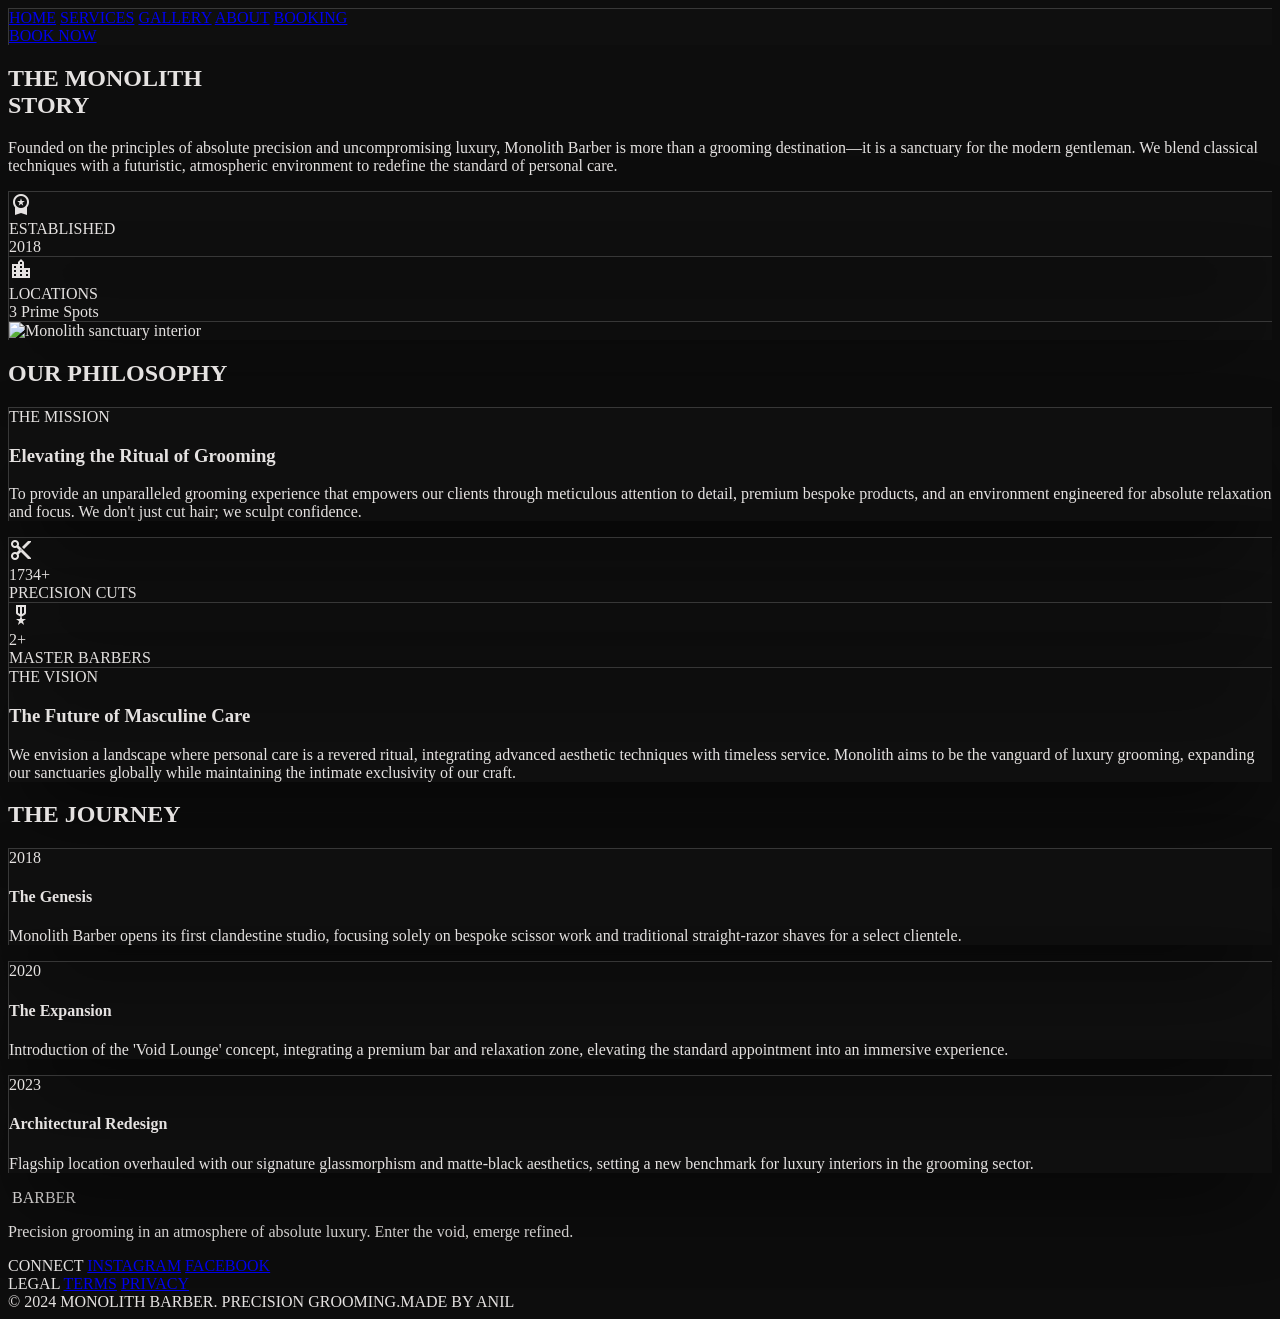
==== about.html @ 84de146b "Optimize mobile responsiveness, element sizing, and update mobile bottom navigation to match referen" ====
<!DOCTYPE html>
<html class="dark" lang="en">
<head>
<meta charset="utf-8">
<meta content="width=device-width, initial-scale=1.0" name="viewport">
<title>Monolith Barber - About Us</title>
<meta name="description" content="Founded on the principles of absolute precision and uncompromising luxury, Monolith Barber is a sanctuary for the modern gentleman.">
<!-- Google Fonts -->
<link href="https://fonts.googleapis.com" rel="preconnect">
<link crossorigin="" href="https://fonts.gstatic.com" rel="preconnect">
<link href="https://fonts.googleapis.com/css2?family=Anton:wght@400;500;700&amp;family=Anybody:wght@400;500;700&amp;family=JetBrains+Mono:wght@400;500;700&amp;display=swap" rel="stylesheet">
<link href="https://fonts.googleapis.com/css2?family=Inter:wght@400;500;600&amp;family=Sora:wght@400;500;600;700&amp;family=JetBrains+Mono:wght@500&amp;display=swap" rel="stylesheet">
<!-- Material Symbols -->
<link href="https://fonts.googleapis.com/css2?family=Material+Symbols+Outlined:wght,FILL@100..700,0..1&amp;display=swap" rel="stylesheet">
<!-- Tailwind CSS -->
<script src="https://cdn.tailwindcss.com?plugins=forms,container-queries"></script>
<script id="tailwind-config">tailwind.config = {darkMode: "class", theme: {extend: {colors: {"surface-tint": "#c6c6c7", secondary: "#d9c2b0", surface: "#131313", "on-secondary-container": "#cab4a2", error: "#ffb4ab", "surface-variant": "#353534", "tertiary-fixed-dim": "#c8c6c5", "on-primary-fixed": "#1a1c1c", "error-container": "#93000a", "inverse-on-surface": "#313030", "outline-variant": "#444748", "secondary-container": "#564638", "primary-fixed": "#e2e2e2", "on-error": "#690005", "tertiary-fixed": "#e4e2e1", tertiary: "#ffffff", "on-error-container": "#ffdad6", "on-secondary": "#3c2e21", "on-background": "#e5e2e1", primary: "#ffffff", "primary-container": "#e2e2e2", "on-tertiary": "#303030", "surface-bright": "#3a3939", "on-tertiary-container": "#656464", "surface-container-highest": "#353534", "on-surface": "#e5e2e1", "inverse-surface": "#e5e2e1", "on-tertiary-fixed": "#1b1c1c", "surface-dim": "#131313", "on-primary": "#2f3131", "on-primary-container": "#636565", "surface-container": "#201f1f", "on-surface-variant": "#c4c7c8", "primary-fixed-dim": "#c6c6c7", "on-secondary-fixed": "#25190d", "tertiary-container": "#e4e2e1", background: "#131313", "on-primary-fixed-variant": "#454747", "on-secondary-fixed-variant": "#534436", "surface-container-high": "#2a2a2a", "secondary-fixed": "#f6decb", "surface-container-low": "#1c1b1b", outline: "#8e9192", "surface-container-lowest": "#0e0e0e", "on-tertiary-fixed-variant": "#474746", "inverse-primary": "#5d5f5f", "secondary-fixed-dim": "#d9c2b0"}, borderRadius: {DEFAULT: "0.25rem", lg: "0.5rem", xl: "0.75rem", full: "9999px"}, spacing: {gutter: "24px", unit: "8px", "margin-desktop": "64px", "margin-mobile": "20px", "panel-gap": "32px", "container-max": "1280px"}, fontFamily: {"body-lg": ["Anybody"], "headline-md": ["Anton"], "headline-lg-mobile": ["Anton"], "headline-xl": ["Anton"], "headline-lg": ["Anton"], "body-md": ["Anybody"], "label-sm": ["JetBrains Mono"], headline: ["Anton"], display: ["Anton"], body: ["Anybody"], label: ["JetBrains Mono"]}, fontSize: {"body-lg": ["18px", {lineHeight: "1.6", fontWeight: "400"}], "headline-md": ["24px", {lineHeight: "1.4", fontWeight: "500"}], "headline-lg-mobile": ["32px", {lineHeight: "1.2", fontWeight: "500"}], "headline-xl": ["64px", {lineHeight: "1.1", letterSpacing: "0.05em", fontWeight: "600"}], "headline-lg": ["40px", {lineHeight: "1.2", letterSpacing: "0.02em", fontWeight: "500"}], "body-md": ["16px", {lineHeight: "1.6", fontWeight: "400"}], "label-sm": ["12px", {lineHeight: "1", letterSpacing: "0.1em", fontWeight: "500"}]}}}};</script>

<!-- Global Custom Styles -->
<link rel="stylesheet" href="css/styles.css">
<!-- Global JS Engine -->
<script src="js/main.js" defer></script>
</head>
<body class="font-body-lg text-body-lg antialiased">
<!-- The Void Background -->
<div class="fixed inset-0 z-[-3] bg-cover bg-center bg-no-repeat opacity-70 parallax-bg" style="background-image: url('https://lh3.googleusercontent.com/aida-public/[base64]');"></div>
<div class="fixed inset-0 z-[-2] bg-surface/40"></div>
<div class="fixed inset-0 z-[-1] bg-[radial-gradient(circle_at_50%_50%,_rgba(107,90,75,0.25),_transparent_70%)]"></div>

<!-- TopNavBar -->
<nav class="fixed top-8 left-1/2 -translate-x-1/2 z-50 w-fit hidden md:block">
  <div class="glass-panel backdrop-blur-xl rounded-full px-8 py-3 flex items-center gap-8 border border-white/20 shadow-2xl">
    <div class="flex items-center gap-8">
      <a href="index.html" class="font-body-md text-body-md tracking-widest text-on-surface-variant/80 hover:text-primary transition-colors">HOME</a>
      <a href="services.html" class="font-body-md text-body-md tracking-widest text-on-surface-variant/80 hover:text-primary transition-colors">SERVICES</a>
      <a href="gallery.html" class="font-body-md text-body-md tracking-widest text-on-surface-variant/80 hover:text-primary transition-colors">GALLERY</a>
      <a href="about.html" class="font-body-md text-body-md tracking-widest text-primary bg-white/10 px-4 py-1.5 rounded-full">ABOUT</a>
      <a href="booking.html" class="font-body-md text-body-md tracking-widest text-on-surface-variant/80 hover:text-primary transition-colors">BOOKING</a>
    </div>
    <div class="h-4 w-px bg-white/10"></div>
    <a href="booking.html" class="relative group block">
      <div class="absolute -inset-0.5 bg-gradient-to-r from-[#00f2fe] via-[#7000ff] to-[#ff8a00] rounded-full opacity-100 group-hover:opacity-80 transition duration-300"></div>
      <div class="relative px-6 py-2 bg-surface rounded-full flex items-center">
        <span class="font-label-sm text-label-sm text-primary">BOOK NOW</span>
      </div>
    </a>
  </div>
</nav>



<!-- Main Content Canvas -->
<main class="pt-12 md:pt-32 pb-24 px-margin-mobile md:px-margin-desktop max-w-container-max mx-auto relative z-10">
<!-- Hero / Story Section -->
<section class="mb-32 pt-12 reveal-on-scroll">
<div class="grid grid-cols-1 md:grid-cols-12 gap-gutter items-center">
<div class="md:col-span-7">
<h1 class="font-headline-xl text-headline-xl mb-6 text-primary">THE MONOLITH<br>STORY</h1>
<p class="font-body-lg text-body-lg text-on-surface-variant max-w-2xl mb-8">
                        Founded on the principles of absolute precision and uncompromising luxury, Monolith Barber is more than a grooming destination—it is a sanctuary for the modern gentleman. We blend classical techniques with a futuristic, atmospheric environment to redefine the standard of personal care.
                    </p>
<div class="flex gap-4">
<div class="glass-panel p-4 rounded-lg flex items-center gap-3">
<span class="material-symbols-outlined text-secondary" style="font-variation-settings: 'FILL' 1;">workspace_premium</span>
<div>
<div class="font-label-sm text-label-sm text-secondary">ESTABLISHED</div>
<div class="font-body-lg text-body-lg text-primary">2018</div>
</div>
</div>
<div class="glass-panel p-4 rounded-lg flex items-center gap-3">
<span class="material-symbols-outlined text-secondary" style="font-variation-settings: 'FILL' 1;">location_city</span>
<div>
<div class="font-label-sm text-label-sm text-secondary">LOCATIONS</div>
<div class="font-body-lg text-body-lg text-primary">3 Prime Spots</div>
</div>
</div>
</div>
</div>
<div class="md:col-span-5 relative mt-12 md:mt-0">
<div class="glass-panel rounded-xl overflow-hidden aspect-[4/5] ambient-shadow img-hover-zoom">
<img class="w-full h-full object-cover opacity-80 mix-blend-luminosity" data-alt="Barber chair in dramatic lighting." src="https://lh3.googleusercontent.com/aida-public/[base64]" alt="Monolith sanctuary interior">
<div class="absolute inset-0 bg-gradient-to-t from-background via-transparent to-transparent"></div>
</div>
</div>
</div>
</section>

<!-- Mission & Vision (Bento Grid) -->
<section class="mb-32 reveal-on-scroll">
<h2 class="font-headline-lg text-headline-lg text-primary mb-12 text-center">OUR PHILOSOPHY</h2>
<div class="grid grid-cols-1 md:grid-cols-12 gap-gutter">
<!-- Mission -->
<div class="md:col-span-8 glass-panel rounded-2xl p-8 md:p-12 flex flex-col justify-center">
<div class="font-label-sm text-label-sm text-secondary mb-4 tracking-widest">THE MISSION</div>
<h3 class="font-headline-md text-headline-md text-primary mb-4">Elevating the Ritual of Grooming</h3>
<p class="text-on-surface-variant font-body-lg text-body-lg">
                        To provide an unparalleled grooming experience that empowers our clients through meticulous attention to detail, premium bespoke products, and an environment engineered for absolute relaxation and focus. We don't just cut hair; we sculpt confidence.
                    </p>
</div>
<!-- Stat 1 -->
<div class="md:col-span-4 glass-panel rounded-2xl p-8 flex flex-col items-center justify-center text-center">
<span class="material-symbols-outlined text-4xl text-secondary mb-4">content_cut</span>
<div class="font-headline-xl text-headline-xl text-primary mb-2 counter" data-target="15000">15000+</div>
<div class="font-label-sm text-label-sm text-on-surface-variant tracking-widest">PRECISION CUTS</div>
</div>
<!-- Stat 2 -->
<div class="md:col-span-4 glass-panel rounded-2xl p-8 flex flex-col items-center justify-center text-center">
<span class="material-symbols-outlined text-4xl text-secondary mb-4">military_tech</span>
<div class="font-headline-xl text-headline-xl text-primary mb-2 counter" data-target="12">12+</div>
<div class="font-label-sm text-label-sm text-on-surface-variant tracking-widest">MASTER BARBERS</div>
</div>
<!-- Vision -->
<div class="md:col-span-8 glass-panel rounded-2xl p-8 md:p-12 flex flex-col justify-center">
<div class="font-label-sm text-label-sm text-secondary mb-4 tracking-widest">THE VISION</div>
<h3 class="font-headline-md text-headline-md text-primary mb-4">The Future of Masculine Care</h3>
<p class="text-on-surface-variant font-body-lg text-body-lg">
                        We envision a landscape where personal care is a revered ritual, integrating advanced aesthetic techniques with timeless service. Monolith aims to be the vanguard of luxury grooming, expanding our sanctuaries globally while maintaining the intimate exclusivity of our craft.
                    </p>
</div>
</div>
</section>

<!-- Journey Timeline -->
<section class="mb-32 reveal-on-scroll">
<h2 class="font-headline-lg text-headline-lg text-primary mb-16 text-center">THE JOURNEY</h2>
<div class="relative max-w-4xl mx-auto">
<!-- Timeline Line -->
<div class="absolute left-8 md:left-1/2 top-0 bottom-0 w-px bg-white/10 transform md:-translate-x-1/2"></div>
<!-- Timeline Items -->
<div class="space-y-12">
<div class="relative flex items-center md:justify-end">
<div class="absolute left-8 md:left-1/2 w-4 h-4 rounded-full bg-secondary transform -translate-x-1/2 shadow-[0_0_15px_rgba(217,194,176,0.5)]"></div>
<div class="ml-16 md:ml-0 md:w-5/12 glass-panel p-6 rounded-xl">
<div class="font-label-sm text-label-sm text-secondary mb-2">2018</div>
<h4 class="font-headline-md text-headline-md text-primary mb-2">The Genesis</h4>
<p class="font-body-md text-body-md text-on-surface-variant">Monolith Barber opens its first clandestine studio, focusing solely on bespoke scissor work and traditional straight-razor shaves for a select clientele.</p>
</div>
</div>
<div class="relative flex items-center md:justify-start">
<div class="absolute left-8 md:left-1/2 w-4 h-4 rounded-full bg-surface-variant border-2 border-secondary transform -translate-x-1/2"></div>
<div class="ml-16 md:ml-0 md:w-5/12 glass-panel p-6 rounded-xl text-left md:text-right">
<div class="font-label-sm text-label-sm text-secondary mb-2">2020</div>
<h4 class="font-headline-md text-headline-md text-primary mb-2">The Expansion</h4>
<p class="font-body-md text-body-md text-on-surface-variant">Introduction of the 'Void Lounge' concept, integrating a premium bar and relaxation zone, elevating the standard appointment into an immersive experience.</p>
</div>
</div>
<div class="relative flex items-center md:justify-end">
<div class="absolute left-8 md:left-1/2 w-4 h-4 rounded-full bg-surface-variant border-2 border-secondary transform -translate-x-1/2"></div>
<div class="ml-16 md:ml-0 md:w-5/12 glass-panel p-6 rounded-xl">
<div class="font-label-sm text-label-sm text-secondary mb-2">2023</div>
<h4 class="font-headline-md text-headline-md text-primary mb-2">Architectural Redesign</h4>
<p class="font-body-md text-body-md text-on-surface-variant">Flagship location overhauled with our signature glassmorphism and matte-black aesthetics, setting a new benchmark for luxury interiors in the grooming sector.</p>
</div>
</div>
</div>
</div>
</section>
</main>

<!-- Floating Bottom Navigation (Mobile Only <768px - Reference Matched) -->
<div class="mobile-bottom-nav">
    <a href="index.html" class="mobile-nav-item">
        <div class="mobile-nav-icon-wrap">
            <span class="material-symbols-outlined">home</span>
        </div>
        <span>Home</span>
    </a>
    <a href="services.html" class="mobile-nav-item">
        <div class="mobile-nav-icon-wrap">
            <span class="material-symbols-outlined">content_cut</span>
        </div>
        <span>Services</span>
    </a>
    <a href="gallery.html" class="mobile-nav-item">
        <div class="mobile-nav-icon-wrap">
            <span class="material-symbols-outlined">grid_view</span>
        </div>
        <span>Gallery</span>
    </a>
    <a href="about.html" class="mobile-nav-item active">
        <div class="mobile-nav-icon-wrap">
            <span class="material-symbols-outlined">info</span>
        </div>
        <span>About</span>
    </a>
    <a href="booking.html" class="mobile-nav-item">
        <div class="mobile-nav-icon-wrap">
            <span class="material-symbols-outlined">calendar_month</span>
        </div>
        <span>Booking</span>
    </a>
</div>

<!-- Footer -->
<footer class="w-full bg-surface-container-lowest/60 backdrop-blur-[30px] border-t border-white/5 shadow-[0_-20px_50px_rgba(0,0,0,0.5)] bg-gradient-to-t from-surface-dim to-transparent mt-20 relative z-20">
<div class="grid grid-cols-1 md:grid-cols-12 gap-panel-gap px-margin-mobile md:px-margin-desktop py-12 md:py-20 max-w-container-max mx-auto">
<div class="md:col-span-4 flex flex-col gap-4">
<span class="font-headline-lg text-headline-lg text-primary">&nbsp;BARBER</span>
<p class="font-body-md text-body-md text-on-surface-variant max-w-sm">
                    Precision grooming in an atmosphere of absolute luxury. Enter the void, emerge refined.
                </p>
</div>
<div class="md:col-span-4 flex flex-col gap-2">
<span class="font-label-sm text-label-sm text-secondary mb-2">CONNECT</span>
<a class="font-body-md text-body-md text-on-surface-variant hover:text-secondary-fixed transition-all" href="#">INSTAGRAM</a>
<a class="font-body-md text-body-md text-on-surface-variant hover:text-secondary-fixed transition-all" href="#">FACEBOOK</a>
</div>
<div class="md:col-span-4 flex flex-col gap-2">
<span class="font-label-sm text-label-sm text-secondary mb-2">LEGAL</span>
<a class="font-body-md text-body-md text-on-surface-variant hover:text-secondary-fixed transition-all" href="#">TERMS</a>
<a class="font-body-md text-body-md text-on-surface-variant hover:text-secondary-fixed transition-all" href="#">PRIVACY</a>
</div>
<div class="md:col-span-12 mt-8 pt-8 border-t border-white/5 text-center">
<span class="font-body-md text-body-md text-secondary">© 2024 MONOLITH BARBER. PRECISION GROOMING.</span><span class="font-body-md text-body-md text-secondary ml-4">MADE BY ANIL</span>
</div>
</div>
</footer>

</body>
</html>
---- css/styles.css ----
/* Monolith Barber Studio - Global Styles & Micro-Animations */

html {
    scroll-behavior: smooth;
}

/* Custom Utilities */
.glass-panel {
    background-color: rgba(25, 25, 25, 0.25);
    backdrop-filter: blur(24px);
    -webkit-backdrop-filter: blur(24px);
    border-top: 1px solid rgba(245, 245, 245, 0.18);
    border-left: 1px solid rgba(245, 245, 245, 0.18);
    box-shadow: 0 40px 80px -20px rgba(0, 0, 0, 0.6);
    transition: transform 0.4s ease, box-shadow 0.4s ease, border-color 0.4s ease, background-color 0.4s ease;
}

.ambient-shadow {
    box-shadow: 0 40px 80px -20px rgba(0, 0, 0, 0.7);
}

.glass-input {
    background-color: rgba(19, 19, 19, 0.4);
    border: 1px solid rgba(142, 145, 146, 0.35);
    color: #ffffff;
    transition: border-color 0.3s ease, box-shadow 0.3s ease, background-color 0.3s ease;
}

.glass-input:focus {
    outline: none;
    background-color: rgba(19, 19, 19, 0.6);
    border-color: #d9c2b0;
    box-shadow: 0 0 18px rgba(217, 194, 176, 0.35);
}

/* Page Transitions (Fade + Blur + Soft Scale) */
body {
    background-color: #0D0D0D;
    color: #e5e2e1;
    overflow-x: hidden;
    scroll-behavior: smooth;
    opacity: 0;
    filter: blur(8px);
    transform: scale(0.99);
    transition: opacity 0.35s ease-out, filter 0.35s ease-out, transform 0.35s ease-out;
}

body.page-loaded {
    opacity: 1;
    filter: none;
    transform: none;
}

body.page-exiting {
    opacity: 0;
    filter: blur(10px);
    transform: scale(0.98);
    transition: opacity 0.3s ease-in, filter 0.3s ease-in, transform 0.3s ease-in;
}

/* Scroll Reveal Animations */
.reveal-on-scroll {
    opacity: 0;
    transform: translateY(35px);
    transition: opacity 0.8s cubic-bezier(0.16, 1, 0.3, 1), transform 0.8s cubic-bezier(0.16, 1, 0.3, 1);
    will-change: opacity, transform;
}

.reveal-on-scroll.is-visible {
    opacity: 1;
    transform: translateY(0);
}

.reveal-left {
    opacity: 0;
    transform: translateX(-40px);
    transition: opacity 0.8s cubic-bezier(0.16, 1, 0.3, 1), transform 0.8s cubic-bezier(0.16, 1, 0.3, 1);
}

.reveal-left.is-visible {
    opacity: 1;
    transform: translateX(0);
}

.reveal-right {
    opacity: 0;
    transform: translateX(40px);
    transition: opacity 0.8s cubic-bezier(0.16, 1, 0.3, 1), transform 0.8s cubic-bezier(0.16, 1, 0.3, 1);
}

.reveal-right.is-visible {
    opacity: 1;
    transform: translateX(0);
}

.scale-in {
    opacity: 0;
    transform: scale(0.94);
    transition: opacity 0.8s cubic-bezier(0.16, 1, 0.3, 1), transform 0.8s cubic-bezier(0.16, 1, 0.3, 1);
}

.scale-in.is-visible {
    opacity: 1;
    transform: scale(1);
}

/* Stagger Delays */
.delay-1 { transition-delay: 0.1s; }
.delay-2 { transition-delay: 0.2s; }
.delay-3 { transition-delay: 0.3s; }
.delay-4 { transition-delay: 0.4s; }

/* Micro Hover Animations */
.btn-hover-effect {
    position: relative;
    overflow: hidden;
    transition: all 0.3s ease;
}

.btn-hover-effect:hover {
    transform: translateY(-2px);
    box-shadow: 0 10px 25px -5px rgba(217, 194, 176, 0.25);
}

.card-hover-glow:hover {
    border-top-color: rgba(245, 245, 245, 0.35);
    border-left-color: rgba(245, 245, 245, 0.35);
    box-shadow: 0 30px 60px -15px rgba(107, 90, 75, 0.35);
    background-color: rgba(35, 35, 35, 0.35);
}

.img-hover-zoom {
    overflow: hidden;
}

.img-hover-zoom img {
    transition: transform 0.7s cubic-bezier(0.16, 1, 0.3, 1);
}

.img-hover-zoom:hover img {
    transform: scale(1.06);
}

/* Fixed Background (Static & Fixed while content scrolls) */
.parallax-bg {
    position: fixed;
    top: 0;
    left: 0;
    width: 100vw;
    height: 100vh;
    z-index: -3;
    background-size: cover;
    background-position: center;
    background-repeat: no-repeat;
    background-attachment: fixed;
    opacity: 0.70;
    pointer-events: none;
    transform: none !important;
}

/* Floating Bottom Navigation Bar (Mobile only: < 768px - Styled as provided reference image) */
.mobile-bottom-nav {
    display: none;
}

@media (max-width: 767px) {
    /* Responsive Element Downsizing for Mobile Screens */
    h1, .font-headline-xl {
        font-size: 34px !important;
        line-height: 1.15 !important;
        letter-spacing: 0.02em !important;
    }

    h2, .font-headline-lg {
        font-size: 26px !important;
        line-height: 1.2 !important;
    }

    h3, .font-headline-md {
        font-size: 20px !important;
        line-height: 1.3 !important;
    }

    p, .font-body-lg {
        font-size: 15px !important;
        line-height: 1.5 !important;
    }

    .font-body-md {
        font-size: 14px !important;
        line-height: 1.5 !important;
    }

    main {
        padding-top: 2rem !important;
        padding-bottom: 7rem !important;
        gap: 4rem !important;
    }

    section {
        min-height: auto !important;
    }

    .glass-panel {
        padding: 1.25rem !important;
        border-radius: 1rem !important;
    }

    .mobile-bottom-nav {
        display: flex;
        position: fixed;
        bottom: 1rem;
        left: 50%;
        transform: translateX(-50%);
        z-index: 50;
        align-items: center;
        justify-content: space-between;
        width: calc(100% - 1.5rem);
        max-width: 410px;
        padding: 0.45rem 0.65rem;
        background: rgba(18, 18, 18, 0.88);
        backdrop-filter: blur(28px);
        -webkit-backdrop-filter: blur(28px);
        border: 1px solid rgba(255, 255, 255, 0.14);
        border-radius: 9999px;
        box-shadow: 0 20px 45px rgba(0, 0, 0, 0.95), 0 0 25px rgba(217, 194, 176, 0.15);
    }

    .mobile-nav-item {
        display: flex;
        flex-direction: column;
        align-items: center;
        justify-content: center;
        gap: 3px;
        color: rgba(229, 226, 225, 0.65);
        text-decoration: none;
        padding: 0.2rem 0.35rem;
        border-radius: 9999px;
        font-family: 'JetBrains Mono', monospace;
        font-size: 10px;
        font-weight: 500;
        letter-spacing: 0.02em;
        text-transform: uppercase;
        transition: all 0.3s cubic-bezier(0.16, 1, 0.3, 1);
        position: relative;
    }

    .mobile-nav-icon-wrap {
        width: 38px;
        height: 38px;
        border-radius: 9999px;
        display: flex;
        align-items: center;
        justify-content: center;
        transition: all 0.3s cubic-bezier(0.16, 1, 0.3, 1);
    }

    .mobile-nav-item .material-symbols-outlined {
        font-size: 20px;
        transition: transform 0.3s ease, color 0.3s ease;
    }

    .mobile-nav-item.active .mobile-nav-icon-wrap {
        background: linear-gradient(135deg, #d9c2b0, #8c7360);
        color: #131313;
        box-shadow: 0 4px 16px rgba(217, 194, 176, 0.45);
        transform: translateY(-2px);
    }

    .mobile-nav-item.active .material-symbols-outlined {
        color: #131313;
    }

    .mobile-nav-item.active {
        color: #d9c2b0;
        font-weight: 700;
    }

    .mobile-nav-item:active {
        transform: scale(0.92);
    }
}

/* Lightbox Modal */
.lightbox-modal {
    position: fixed;
    inset: 0;
    z-index: 100;
    display: flex;
    align-items: center;
    justify-content: center;
    background: rgba(13, 13, 13, 0.88);
    backdrop-filter: blur(24px);
    opacity: 0;
    pointer-events: none;
    transition: opacity 0.3s ease;
}

.lightbox-modal.is-open {
    opacity: 1;
    pointer-events: auto;
}

.lightbox-content {
    max-width: 90vw;
    max-height: 85vh;
    border-radius: 1rem;
    overflow: hidden;
    box-shadow: 0 40px 80px rgba(0, 0, 0, 0.9);
    border: 1px solid rgba(255, 255, 255, 0.18);
    transform: scale(0.95);
    transition: transform 0.3s ease;
}

.lightbox-modal.is-open .lightbox-content {
    transform: scale(1);
}
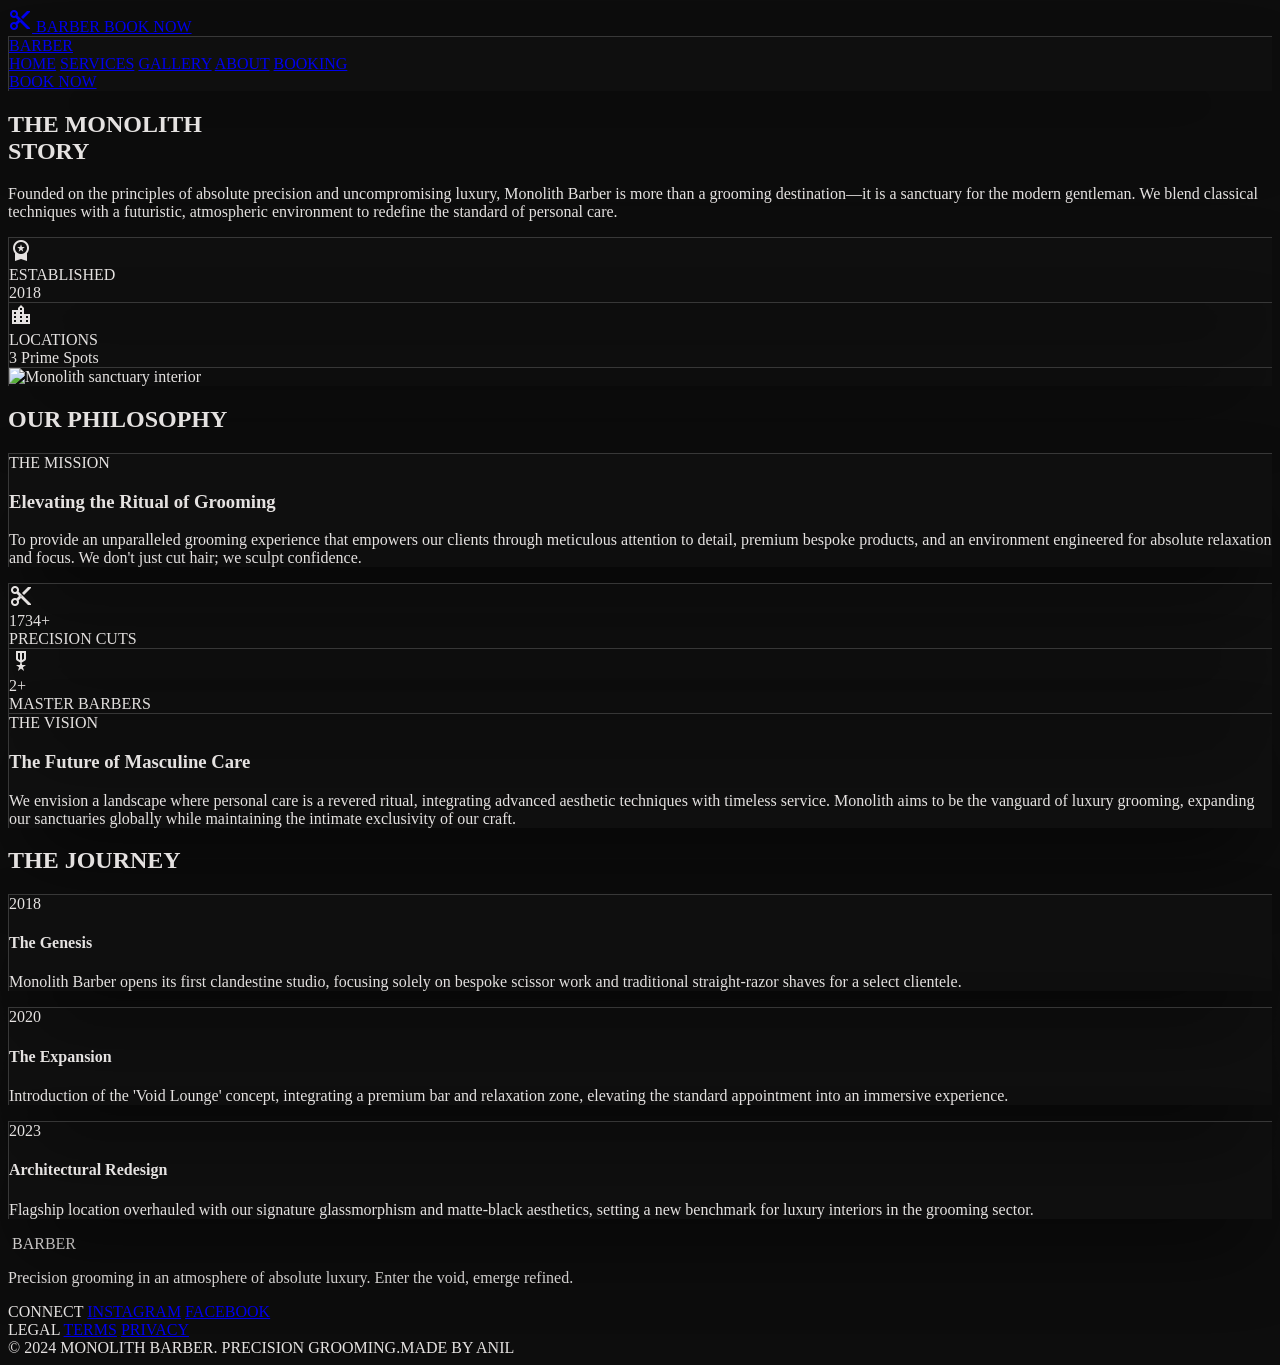
==== commit 85a7cec9: "Add BARBER salon logo to all page headers, downsize mobile image preview heights, and add imagery to" ====
--- a/about.html
+++ b/about.html
@@ -27,9 +27,22 @@
 <div class="fixed inset-0 z-[-2] bg-surface/40"></div>
 <div class="fixed inset-0 z-[-1] bg-[radial-gradient(circle_at_50%_50%,_rgba(107,90,75,0.25),_transparent_70%)]"></div>
 
-<!-- TopNavBar -->
+<!-- Mobile Top Header with Salon Name BARBER -->
+<header class="fixed top-4 left-1/2 -translate-x-1/2 z-40 flex md:hidden items-center justify-between px-6 py-2.5 bg-surface/80 backdrop-blur-xl border border-white/15 rounded-full w-[calc(100%-2rem)] max-w-[410px] shadow-xl">
+  <a href="index.html" class="font-headline-md text-xl font-bold text-primary tracking-widest uppercase flex items-center gap-2">
+    <span class="material-symbols-outlined text-secondary text-lg">content_cut</span>
+    BARBER
+  </a>
+  <a href="booking.html" class="font-label-sm text-[11px] text-primary bg-white/10 px-4 py-1.5 rounded-full border border-white/15 uppercase tracking-wider hover:bg-white/20 transition-colors">
+    BOOK NOW
+  </a>
+</header>
+
+<!-- TopNavBar (With BARBER Logo) -->
 <nav class="fixed top-8 left-1/2 -translate-x-1/2 z-50 w-fit hidden md:block">
   <div class="glass-panel backdrop-blur-xl rounded-full px-8 py-3 flex items-center gap-8 border border-white/20 shadow-2xl">
+    <a href="index.html" class="font-headline-md text-2xl font-bold text-primary tracking-tighter uppercase">BARBER</a>
+    <div class="h-4 w-px bg-white/20"></div>
     <div class="flex items-center gap-8">
       <a href="index.html" class="font-body-md text-body-md tracking-widest text-on-surface-variant/80 hover:text-primary transition-colors">HOME</a>
       <a href="services.html" class="font-body-md text-body-md tracking-widest text-on-surface-variant/80 hover:text-primary transition-colors">SERVICES</a>
@@ -37,11 +50,11 @@
       <a href="about.html" class="font-body-md text-body-md tracking-widest text-primary bg-white/10 px-4 py-1.5 rounded-full">ABOUT</a>
       <a href="booking.html" class="font-body-md text-body-md tracking-widest text-on-surface-variant/80 hover:text-primary transition-colors">BOOKING</a>
     </div>
-    <div class="h-4 w-px bg-white/10"></div>
+    <div class="h-4 w-px bg-white/20"></div>
     <a href="booking.html" class="relative group block">
       <div class="absolute -inset-0.5 bg-gradient-to-r from-[#00f2fe] via-[#7000ff] to-[#ff8a00] rounded-full opacity-100 group-hover:opacity-80 transition duration-300"></div>
       <div class="relative px-6 py-2 bg-surface rounded-full flex items-center">
-        <span class="font-label-sm text-label-sm text-primary">BOOK NOW</span>
+        <span class="font-label-sm text-label-sm text-primary uppercase">BOOK NOW</span>
       </div>
     </a>
   </div>
--- a/css/styles.css
+++ b/css/styles.css
@@ -164,37 +164,47 @@
 }
 
 @media (max-width: 767px) {
-    /* Responsive Element Downsizing for Mobile Screens */
+    /* Responsive Element & Image Downsizing for Mobile Screens */
     h1, .font-headline-xl {
-        font-size: 34px !important;
+        font-size: 32px !important;
         line-height: 1.15 !important;
         letter-spacing: 0.02em !important;
     }
 
     h2, .font-headline-lg {
-        font-size: 26px !important;
+        font-size: 24px !important;
         line-height: 1.2 !important;
     }
 
     h3, .font-headline-md {
-        font-size: 20px !important;
+        font-size: 19px !important;
         line-height: 1.3 !important;
     }
 
     p, .font-body-lg {
-        font-size: 15px !important;
-        line-height: 1.5 !important;
-    }
-
-    .font-body-md {
         font-size: 14px !important;
         line-height: 1.5 !important;
     }
 
+    .font-body-md {
+        font-size: 13px !important;
+        line-height: 1.5 !important;
+    }
+
+    /* Downsize image heights on mobile */
+    main img {
+        max-height: 220px !important;
+        object-fit: cover !important;
+    }
+
+    .aspect-\[4\/5\] {
+        aspect-ratio: 16/10 !important;
+    }
+
     main {
-        padding-top: 2rem !important;
+        padding-top: 5rem !important;
         padding-bottom: 7rem !important;
-        gap: 4rem !important;
+        gap: 3.5rem !important;
     }
 
     section {
@@ -202,7 +212,7 @@
     }
 
     .glass-panel {
-        padding: 1.25rem !important;
+        padding: 1.15rem !important;
         border-radius: 1rem !important;
     }
 
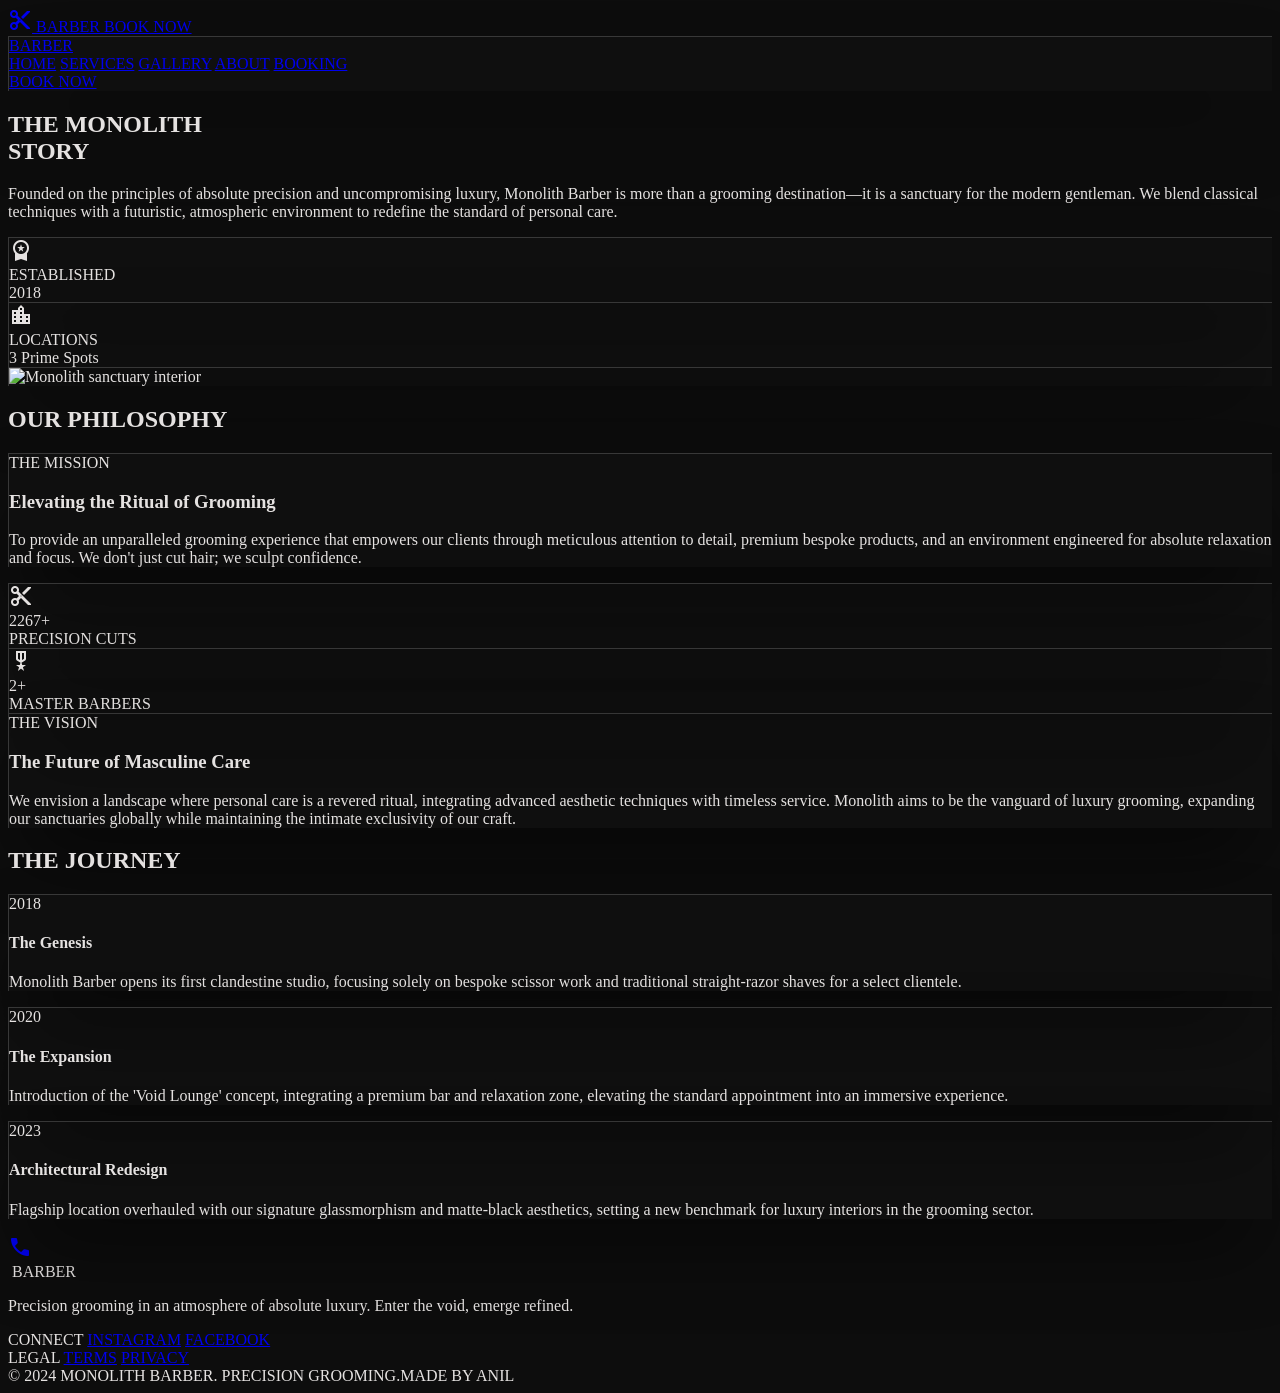
==== commit e6eacf0b: "Make mobile top header sticky and add floating interactive draggable call button across all pages" ====
--- a/about.html
+++ b/about.html
@@ -170,6 +170,11 @@
 </section>
 </main>
 
+<!-- Floating Draggable Call Button (Mobile & Desktop - Positioned just above bottom nav bar on right) -->
+<a id="draggableCallBtn" href="tel:8529629979" aria-label="Call Barber Studio" class="fixed bottom-24 right-5 z-50 w-12 h-12 rounded-full bg-primary text-on-primary shadow-2xl border border-white/20 flex items-center justify-center cursor-grab active:cursor-grabbing hover:scale-110 transition-transform touch-none select-none">
+  <span class="material-symbols-outlined text-2xl" style="font-variation-settings: 'FILL' 1;">call</span>
+</a>
+
 <!-- Floating Bottom Navigation (Mobile Only <768px - Reference Matched) -->
 <div class="mobile-bottom-nav">
     <a href="index.html" class="mobile-nav-item">
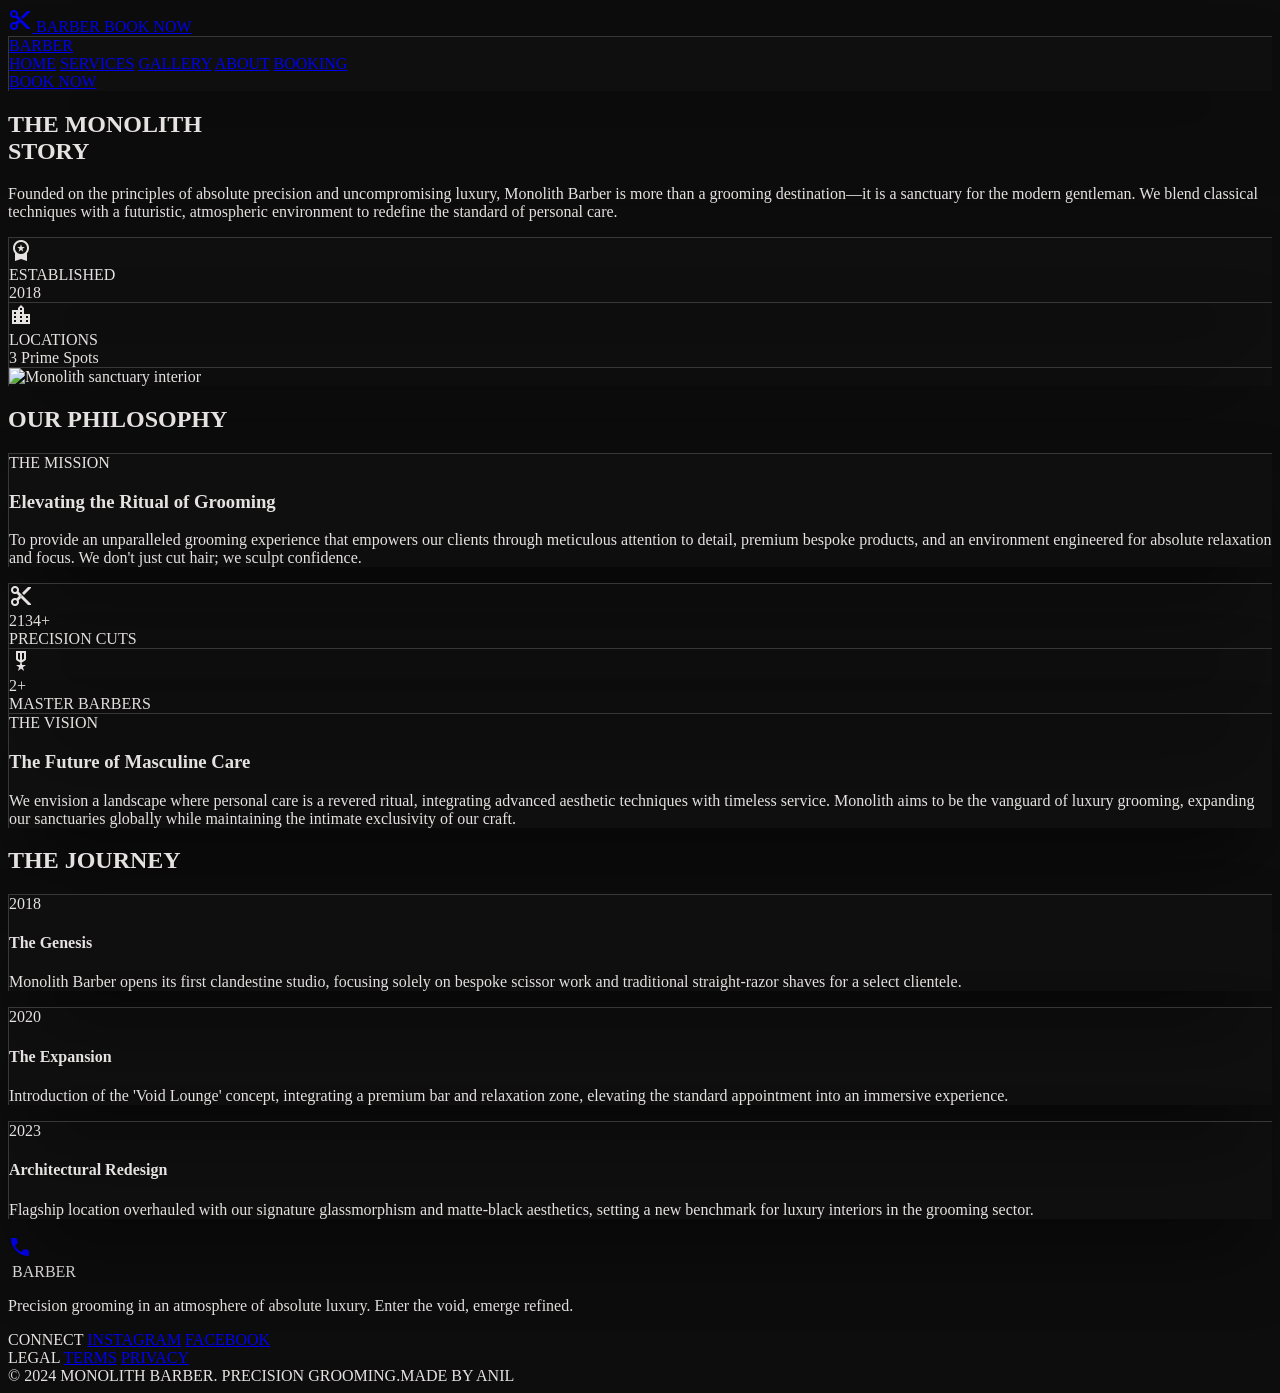
==== commit 2491c23d: "Harmonize top scrolling limits and navigation clearance across all pages to match gallery.html" ====
--- a/about.html
+++ b/about.html
@@ -63,7 +63,7 @@
 
 
 <!-- Main Content Canvas -->
-<main class="pt-12 md:pt-32 pb-24 px-margin-mobile md:px-margin-desktop max-w-container-max mx-auto relative z-10">
+<main class="pt-20 md:pt-[120px] pb-24 px-margin-mobile md:px-margin-desktop max-w-container-max mx-auto relative z-10">
 <!-- Hero / Story Section -->
 <section class="mb-32 pt-12 reveal-on-scroll">
 <div class="grid grid-cols-1 md:grid-cols-12 gap-gutter items-center">
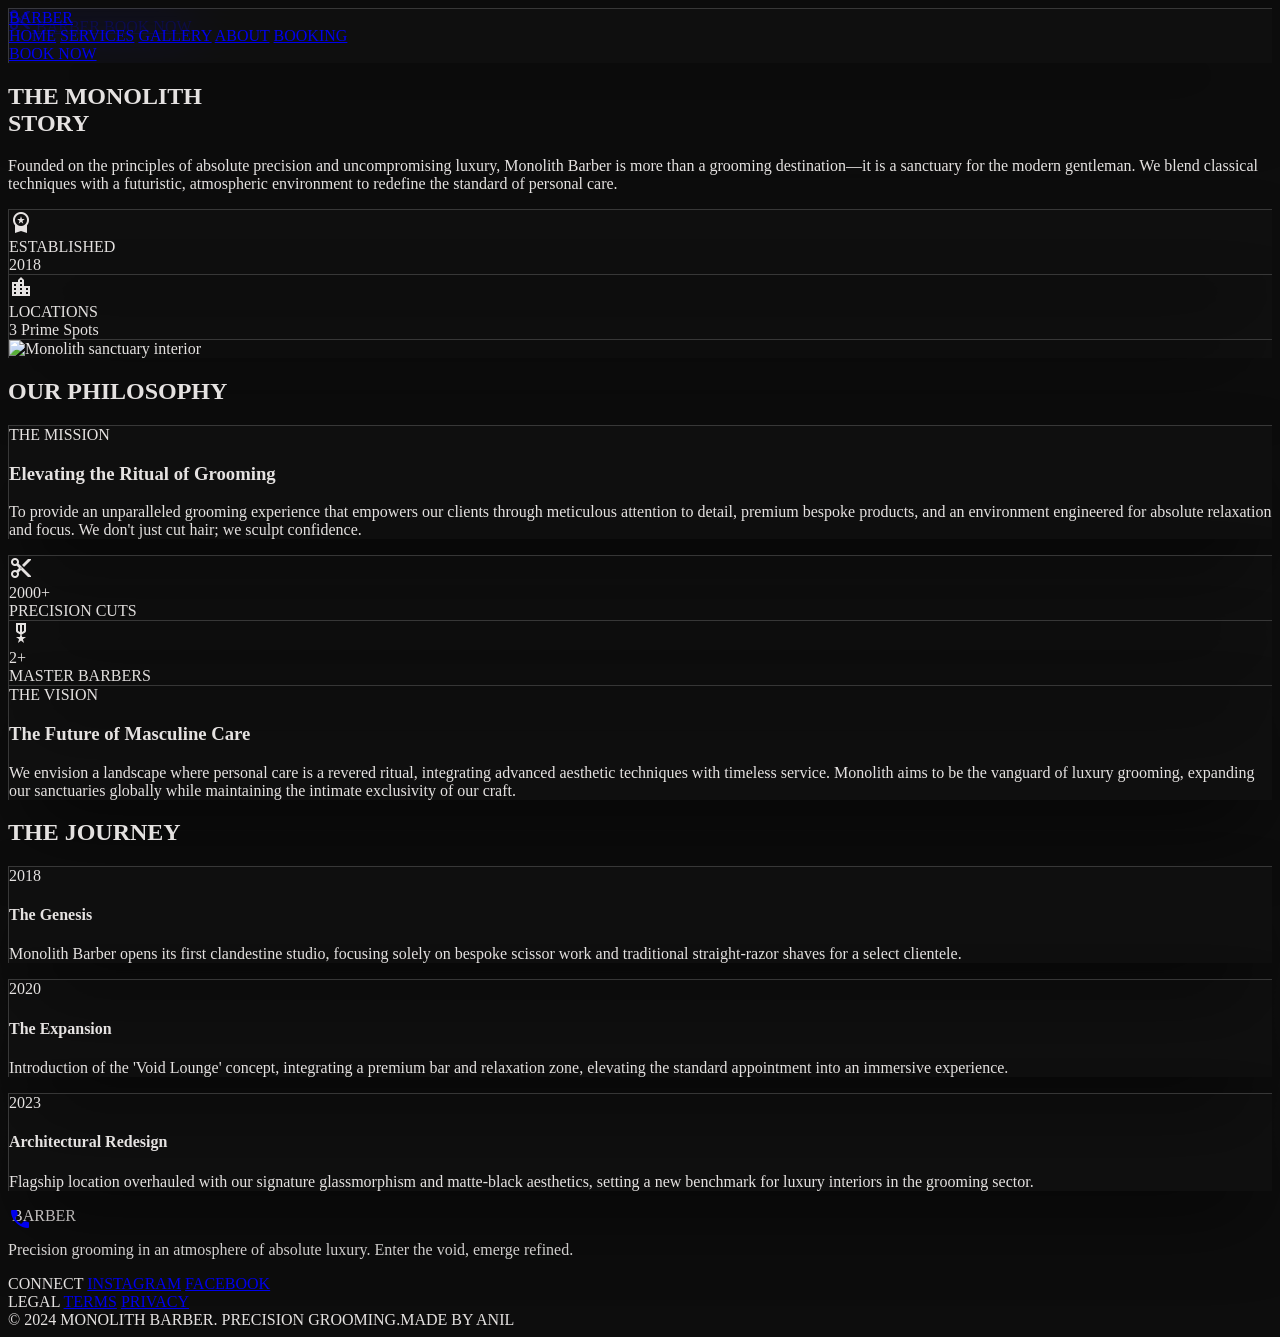
==== commit 98ac5fee: "Permanently fix mobile sticky nav: move overflow-x:hidden to html, add GPU-composited sticky rules f" ====
--- a/about.html
+++ b/about.html
@@ -28,7 +28,7 @@
 <div class="fixed inset-0 z-[-1] bg-[radial-gradient(circle_at_50%_50%,_rgba(107,90,75,0.25),_transparent_70%)]"></div>
 
 <!-- Mobile Top Header with Salon Name BARBER -->
-<header class="fixed top-4 left-1/2 -translate-x-1/2 z-40 flex md:hidden items-center justify-between px-6 py-2.5 bg-surface/80 backdrop-blur-xl border border-white/15 rounded-full w-[calc(100%-2rem)] max-w-[410px] shadow-xl">
+<header class="mobile-sticky-header fixed top-4 left-1/2 -translate-x-1/2 z-40 flex md:hidden items-center justify-between px-6 py-2.5 bg-surface/80 backdrop-blur-xl border border-white/15 rounded-full w-[calc(100%-2rem)] max-w-[410px] shadow-xl">
   <a href="index.html" class="font-headline-md text-xl font-bold text-primary tracking-widest uppercase flex items-center gap-2">
     <span class="material-symbols-outlined text-secondary text-lg">content_cut</span>
     BARBER
--- a/css/styles.css
+++ b/css/styles.css
@@ -2,6 +2,19 @@
 
 html {
     scroll-behavior: smooth;
+    overflow-x: hidden; /* overflow-x:hidden must be on html, NOT body, to avoid breaking position:fixed */
+}
+
+/* MOBILE STICKY FIX — force header and bottom nav to always stay viewport-fixed */
+header.mobile-sticky-header,
+.mobile-bottom-nav,
+#draggableCallBtn {
+    position: fixed !important;
+    will-change: transform;
+    transform: translateZ(0);
+    -webkit-transform: translateZ(0);
+    backface-visibility: hidden;
+    -webkit-backface-visibility: hidden;
 }
 
 /* Custom Utilities */
@@ -33,29 +46,23 @@
     box-shadow: 0 0 18px rgba(217, 194, 176, 0.35);
 }
 
-/* Page Transitions (Fade + Blur + Soft Scale) */
+/* Page Transitions — opacity only (NO transform/filter on body: breaks position:fixed children) */
 body {
     background-color: #0D0D0D;
     color: #e5e2e1;
-    overflow-x: hidden;
+    /* overflow-x:hidden is on html, not here — overflow on body breaks fixed positioning */
     scroll-behavior: smooth;
     opacity: 0;
-    filter: blur(8px);
-    transform: scale(0.99);
-    transition: opacity 0.35s ease-out, filter 0.35s ease-out, transform 0.35s ease-out;
+    transition: opacity 0.35s ease-out;
 }
 
 body.page-loaded {
     opacity: 1;
-    filter: none;
-    transform: none;
 }
 
 body.page-exiting {
     opacity: 0;
-    filter: blur(10px);
-    transform: scale(0.98);
-    transition: opacity 0.3s ease-in, filter 0.3s ease-in, transform 0.3s ease-in;
+    transition: opacity 0.28s ease-in;
 }
 
 /* Scroll Reveal Animations */
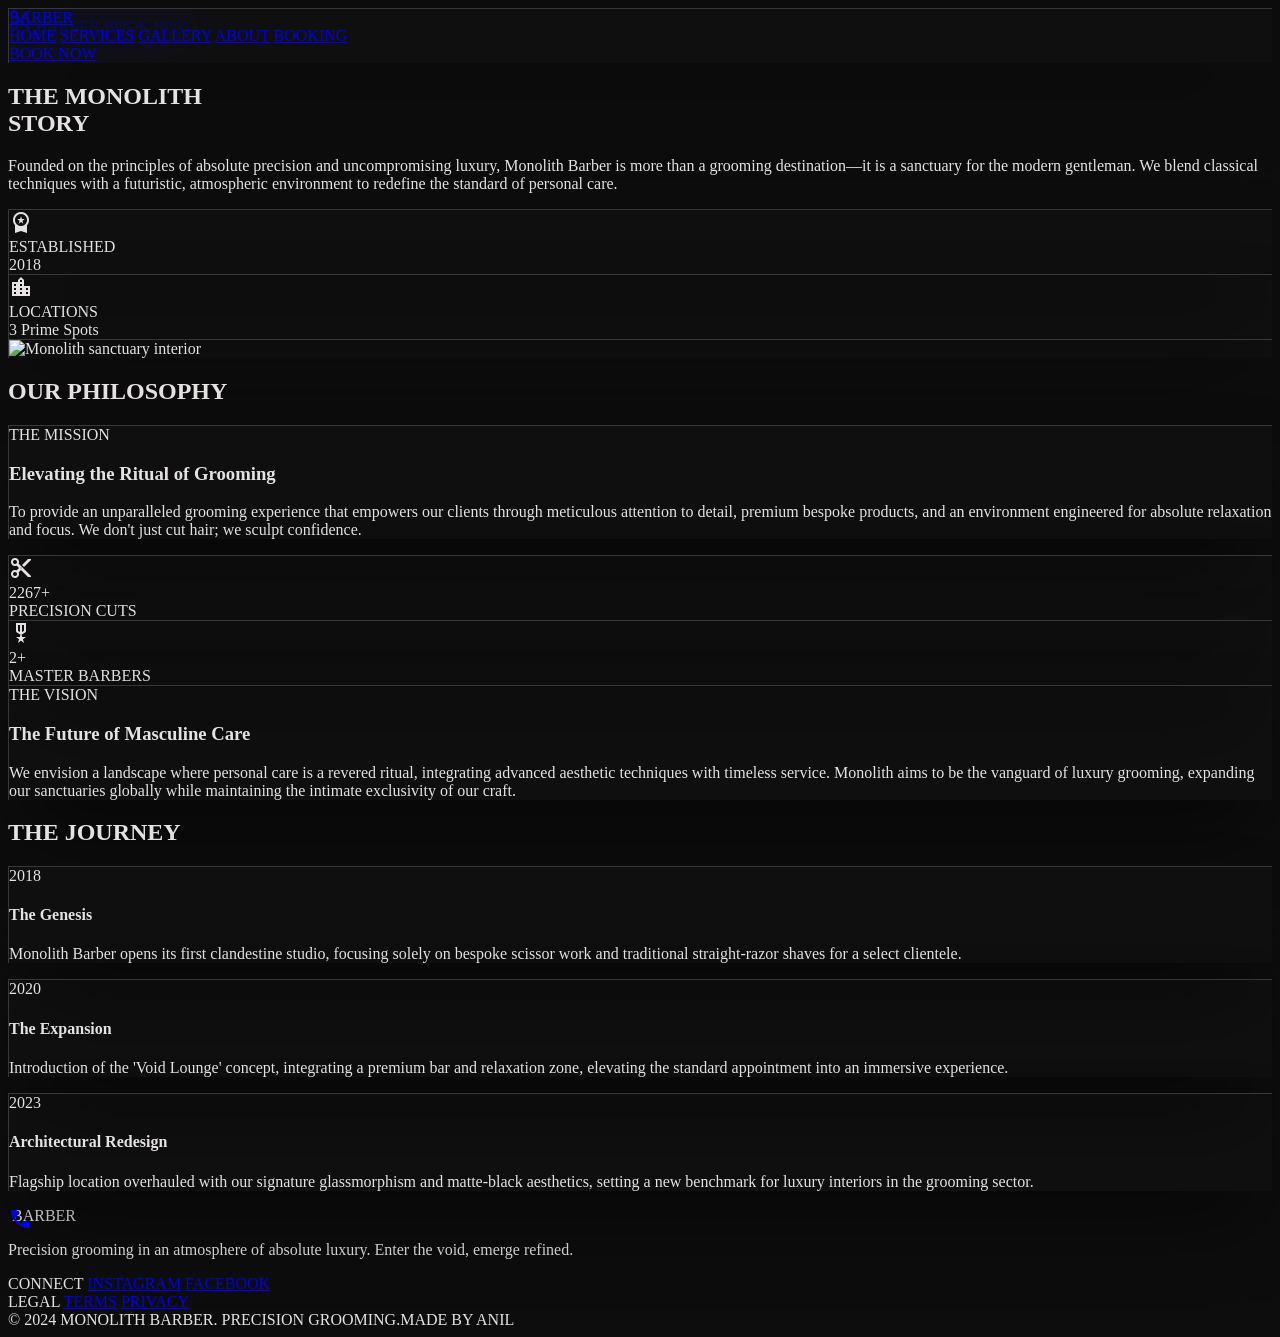
==== commit ae751645: "Center BARBER salon name in mobile header across all pages" ====
--- a/about.html
+++ b/about.html
@@ -27,13 +27,14 @@
 <div class="fixed inset-0 z-[-2] bg-surface/40"></div>
 <div class="fixed inset-0 z-[-1] bg-[radial-gradient(circle_at_50%_50%,_rgba(107,90,75,0.25),_transparent_70%)]"></div>
 
-<!-- Mobile Top Header with Salon Name BARBER -->
-<header class="mobile-sticky-header fixed top-4 left-1/2 -translate-x-1/2 z-40 flex md:hidden items-center justify-between px-6 py-2.5 bg-surface/80 backdrop-blur-xl border border-white/15 rounded-full w-[calc(100%-2rem)] max-w-[410px] shadow-xl">
-  <a href="index.html" class="font-headline-md text-xl font-bold text-primary tracking-widest uppercase flex items-center gap-2">
+<!-- Mobile Top Header with Salon Name BARBER (centered) -->
+<header class="mobile-sticky-header fixed top-4 left-1/2 -translate-x-1/2 z-40 flex md:hidden items-center justify-between px-4 py-2.5 bg-surface/80 backdrop-blur-xl border border-white/15 rounded-full w-[calc(100%-2rem)] max-w-[410px] shadow-xl">
+  <div class="w-20"></div>
+  <a href="index.html" class="flex-1 flex items-center justify-center gap-1.5 font-headline-md text-xl font-bold text-primary tracking-widest uppercase">
     <span class="material-symbols-outlined text-secondary text-lg">content_cut</span>
     BARBER
   </a>
-  <a href="booking.html" class="font-label-sm text-[11px] text-primary bg-white/10 px-4 py-1.5 rounded-full border border-white/15 uppercase tracking-wider hover:bg-white/20 transition-colors">
+  <a href="booking.html" class="w-20 text-center font-label-sm text-[10px] text-primary bg-white/10 px-3 py-1.5 rounded-full border border-white/15 uppercase tracking-wider hover:bg-white/20 transition-colors">
     BOOK NOW
   </a>
 </header>
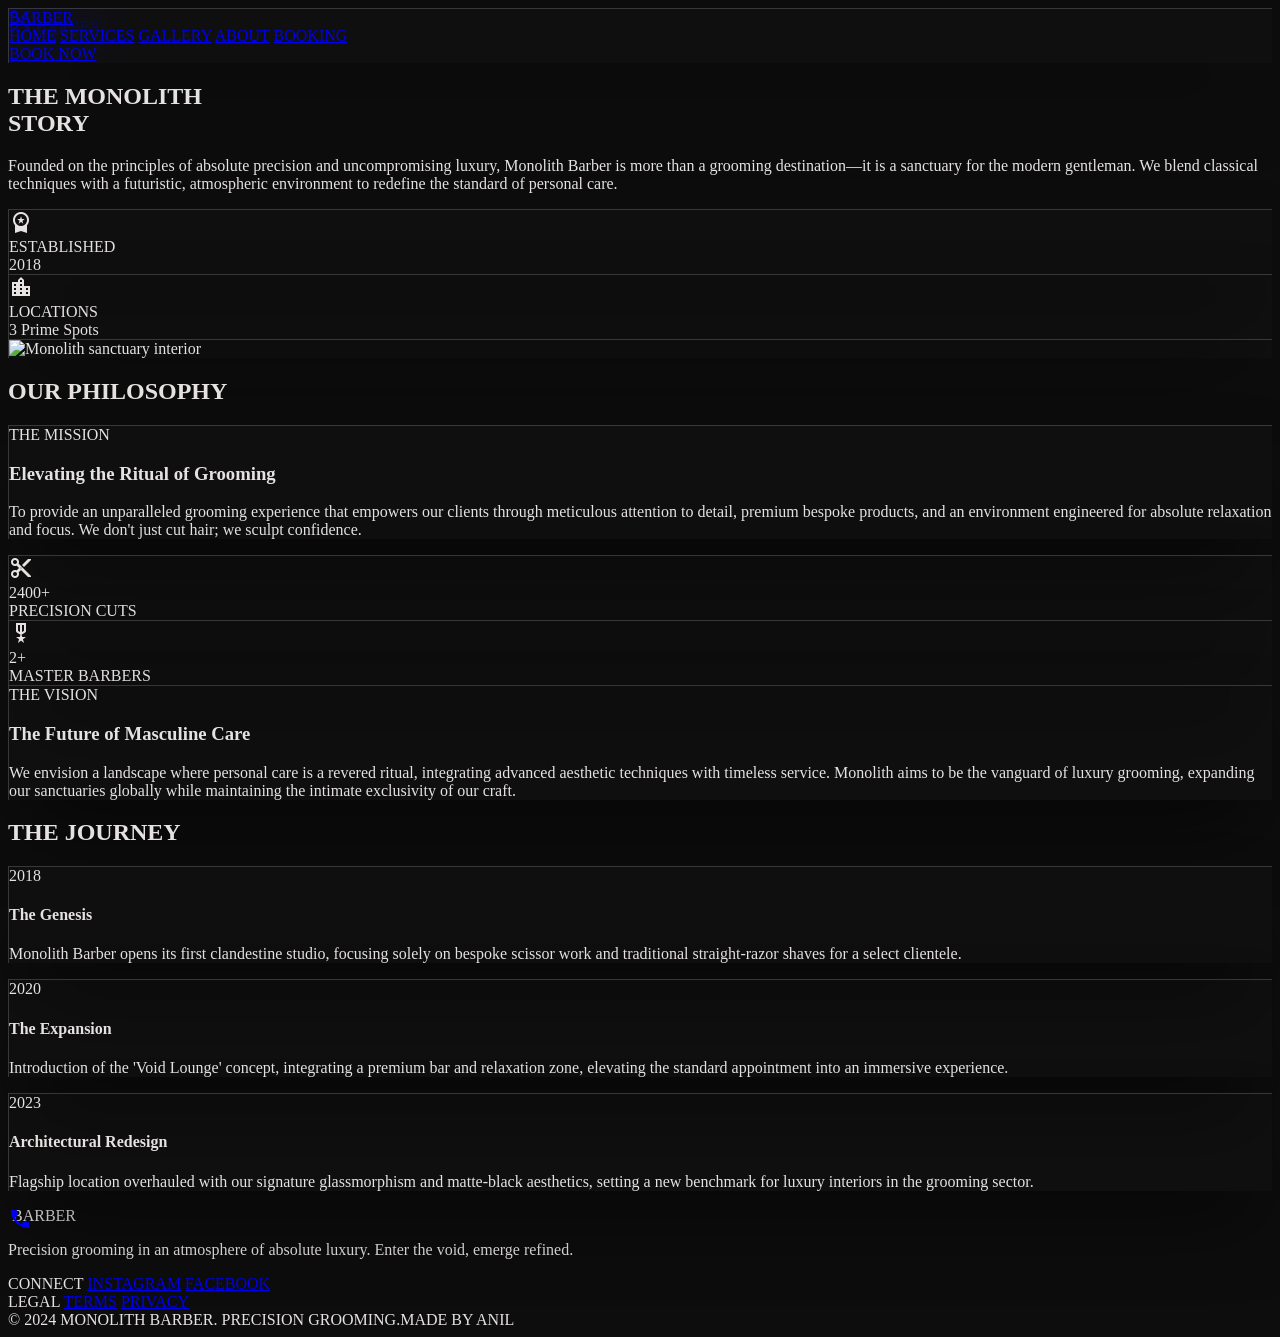
==== commit a8324ced: "Simplify mobile header to only centered BARBER salon name across all pages" ====
--- a/about.html
+++ b/about.html
@@ -27,15 +27,11 @@
 <div class="fixed inset-0 z-[-2] bg-surface/40"></div>
 <div class="fixed inset-0 z-[-1] bg-[radial-gradient(circle_at_50%_50%,_rgba(107,90,75,0.25),_transparent_70%)]"></div>
 
-<!-- Mobile Top Header with Salon Name BARBER (centered) -->
-<header class="mobile-sticky-header fixed top-4 left-1/2 -translate-x-1/2 z-40 flex md:hidden items-center justify-between px-4 py-2.5 bg-surface/80 backdrop-blur-xl border border-white/15 rounded-full w-[calc(100%-2rem)] max-w-[410px] shadow-xl">
-  <div class="w-20"></div>
-  <a href="index.html" class="flex-1 flex items-center justify-center gap-1.5 font-headline-md text-xl font-bold text-primary tracking-widest uppercase">
+<!-- Mobile Top Header - Salon Name Only (centered) -->
+<header class="mobile-sticky-header fixed top-4 left-1/2 -translate-x-1/2 z-40 flex md:hidden items-center justify-center px-7 py-2.5 bg-surface/80 backdrop-blur-xl border border-white/15 rounded-full w-auto shadow-xl">
+  <a href="index.html" class="flex items-center gap-2 font-headline-md text-xl font-bold text-primary tracking-widest uppercase">
     <span class="material-symbols-outlined text-secondary text-lg">content_cut</span>
     BARBER
-  </a>
-  <a href="booking.html" class="w-20 text-center font-label-sm text-[10px] text-primary bg-white/10 px-3 py-1.5 rounded-full border border-white/15 uppercase tracking-wider hover:bg-white/20 transition-colors">
-    BOOK NOW
   </a>
 </header>
 
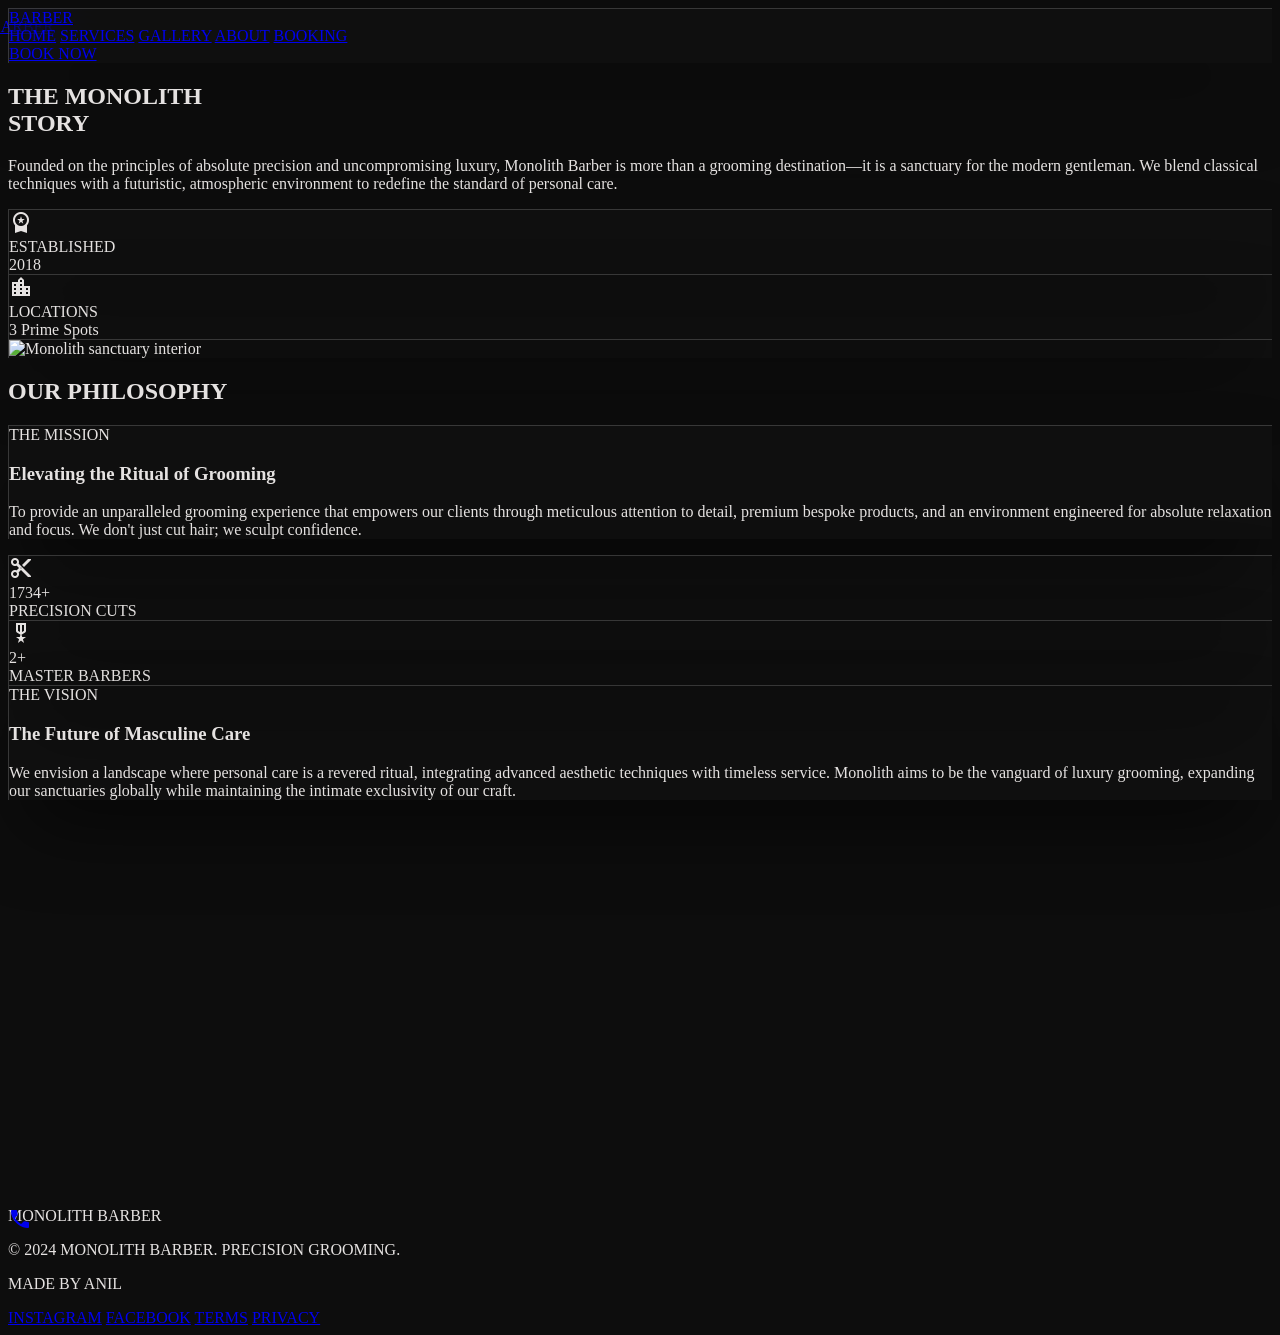
==== commit 57cb8b57: "Unify footer design across all pages to match services.html; remove extra mobile bottom padding" ====
--- a/about.html
+++ b/about.html
@@ -207,27 +207,16 @@
 </div>
 
 <!-- Footer -->
-<footer class="w-full bg-surface-container-lowest/60 backdrop-blur-[30px] border-t border-white/5 shadow-[0_-20px_50px_rgba(0,0,0,0.5)] bg-gradient-to-t from-surface-dim to-transparent mt-20 relative z-20">
-<div class="grid grid-cols-1 md:grid-cols-12 gap-panel-gap px-margin-mobile md:px-margin-desktop py-12 md:py-20 max-w-container-max mx-auto">
-<div class="md:col-span-4 flex flex-col gap-4">
-<span class="font-headline-lg text-headline-lg text-primary">&nbsp;BARBER</span>
-<p class="font-body-md text-body-md text-on-surface-variant max-w-sm">
-                    Precision grooming in an atmosphere of absolute luxury. Enter the void, emerge refined.
-                </p>
-</div>
-<div class="md:col-span-4 flex flex-col gap-2">
-<span class="font-label-sm text-label-sm text-secondary mb-2">CONNECT</span>
-<a class="font-body-md text-body-md text-on-surface-variant hover:text-secondary-fixed transition-all" href="#">INSTAGRAM</a>
-<a class="font-body-md text-body-md text-on-surface-variant hover:text-secondary-fixed transition-all" href="#">FACEBOOK</a>
-</div>
-<div class="md:col-span-4 flex flex-col gap-2">
-<span class="font-label-sm text-label-sm text-secondary mb-2">LEGAL</span>
-<a class="font-body-md text-body-md text-on-surface-variant hover:text-secondary-fixed transition-all" href="#">TERMS</a>
-<a class="font-body-md text-body-md text-on-surface-variant hover:text-secondary-fixed transition-all" href="#">PRIVACY</a>
-</div>
-<div class="md:col-span-12 mt-8 pt-8 border-t border-white/5 text-center">
-<span class="font-body-md text-body-md text-secondary">© 2024 MONOLITH BARBER. PRECISION GROOMING.</span><span class="font-body-md text-body-md text-secondary ml-4">MADE BY ANIL</span>
-</div>
+<footer class="bg-surface-container-lowest/60 backdrop-blur-[30px] border-t border-white/5 shadow-[0_-20px_50px_rgba(0,0,0,0.5)] bg-gradient-to-t from-surface-dim to-transparent grid grid-cols-1 md:grid-cols-12 gap-panel-gap px-margin-mobile md:px-margin-desktop py-20 w-full relative z-10">
+<div class="md:col-span-4 flex flex-col justify-between">
+<div class="font-headline-lg text-headline-lg-mobile md:text-headline-lg text-primary mb-4">MONOLITH BARBER</div>
+<p class="font-body-md text-body-md text-on-surface-variant">© 2024 MONOLITH BARBER. PRECISION GROOMING.</p><p class="font-body-md text-body-md text-on-surface-variant mt-2">MADE BY ANIL</p>
+</div>
+<div class="md:col-span-8 flex flex-wrap gap-8 md:justify-end items-end">
+<a class="font-body-md text-body-md text-on-surface-variant hover:text-secondary-fixed transition-all uppercase" href="#">INSTAGRAM</a>
+<a class="font-body-md text-body-md text-on-surface-variant hover:text-secondary-fixed transition-all uppercase" href="#">FACEBOOK</a>
+<a class="font-body-md text-body-md text-on-surface-variant hover:text-secondary-fixed transition-all uppercase" href="#">TERMS</a>
+<a class="font-body-md text-body-md text-on-surface-variant hover:text-secondary-fixed transition-all uppercase" href="#">PRIVACY</a>
 </div>
 </footer>
 
--- a/css/styles.css
+++ b/css/styles.css
@@ -6,7 +6,16 @@
 }
 
 /* MOBILE STICKY FIX — force header and bottom nav to always stay viewport-fixed */
-header.mobile-sticky-header,
+/* NOTE: header needs translateX(-50%) combined with translateZ(0) for centering + GPU layer */
+header.mobile-sticky-header {
+    position: fixed !important;
+    will-change: transform;
+    transform: translateX(-50%) translateZ(0) !important;
+    -webkit-transform: translateX(-50%) translateZ(0) !important;
+    backface-visibility: hidden;
+    -webkit-backface-visibility: hidden;
+}
+
 .mobile-bottom-nav,
 #draggableCallBtn {
     position: fixed !important;
@@ -332,3 +341,4 @@
 .lightbox-modal.is-open .lightbox-content {
     transform: scale(1);
 }
+
